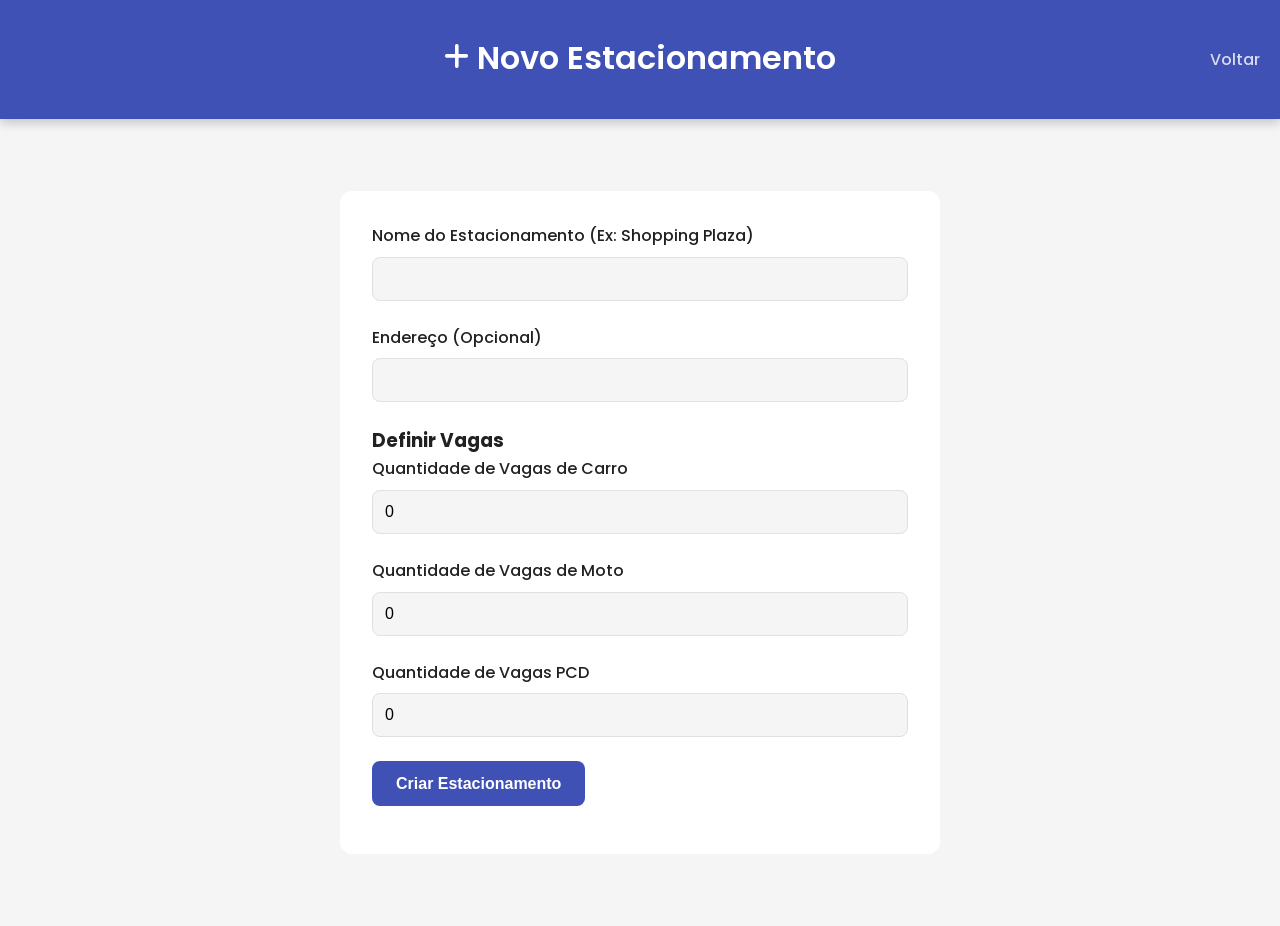
==== criar-estacionamento.html @ 5e0a4dc3 "Inserção de novas telas TELA DE LOGIN COM HASH DE SENHA. TELA DE ESTACIONAMENTOS TELA DE LOGS TELA D" ====
<!DOCTYPE html>
<html lang="pt-br">

<head>
    <meta charset="UTF-8">
    <meta name="viewport" content="width=device-width, initial-scale=1.0">
    <title>Novo Estacionamento</title>
    <link rel="stylesheet" href="style.css">
    <link rel="stylesheet" href="https://cdnjs.cloudflare.com/ajax/libs/font-awesome/6.0.0-beta3/css/all.min.css">
</head>

<body>
    <header>
        <h1><span class="fas fa-plus"></span> Novo Estacionamento</h1>
        <a href="dashboard.html">Voltar</a>
    </header>
    <main>
        <div class="form-container">
            <form id="form-criar-estacionamento">
                <div class="form-group">
                    <label for="nome">Nome do Estacionamento (Ex: Shopping Plaza)</label>
                    <input type="text" id="nome" required>
                </div>
                <div class="form-group">
                    <label for="endereco">Endereço (Opcional)</label>
                    <input type="text" id="endereco">
                </div>
                <h3>Definir Vagas</h3>
                <div class="form-group">
                    <label for="qtd_carro">Quantidade de Vagas de Carro</label>
                    <input type="number" id="qtd_carro" value="0" min="0" required>
                </div>
                <div class="form-group">
                    <label for="qtd_moto">Quantidade de Vagas de Moto</label>
                    <input type="number" id="qtd_moto" value="0" min="0" required>
                </div>
                <div class="form-group">
                    <label for="qtd_pcd">Quantidade de Vagas PCD</label>
                    <input type="number" id="qtd_pcd" value="0" min="0" required>
                </div>
                <button type="submit" class="btn-submit">Criar Estacionamento</button>
                <div id="form-feedback"></div>
            </form>
        </div>
    </main>
    <div id="toast-container"></div>
    <script type="module" src="js/criar.js"></script>
</body>

</html>
---- style.css ----
/* ------------------------------------------- */
/* RESET BÁSICO E ESTILOS GLOBAIS
/* ------------------------------------------- */
@import url('https://fonts.googleapis.com/css2?family=Poppins:wght@300;400;500;600;700&display=swap');

* {
    margin: 0;
    padding: 0;
    box-sizing: border-box;
}

:root {
    --primary-color: #3f51b5; 
    --primary-dark: #303f9f;
    --accent-color: #ff9800; 
    --text-dark: #212121;
    --text-light: #757575;
    --bg-light: #f5f5f5;
    --bg-dark: #e0e0e0;
    --shadow-light: rgba(0, 0, 0, 0.1);
    --shadow-medium: rgba(0, 0, 0, 0.2);
    --border-color: #e0e0e0;
    --success-color: #4CAF50;
    --error-color: #F44336;
    --warning-color: #FFC107;
    --info-color: #2196F3;
}

body {
    font-family: 'Poppins', sans-serif;
    background-color: var(--bg-light);
    color: var(--text-dark);
    line-height: 1.6;
    display: flex;
    flex-direction: column;
    min-height: 100vh;
}

header {
    background-color: var(--primary-color);
    color: white;
    padding: 2rem 1.5rem;
    text-align: center;
    box-shadow: 0 4px 10px var(--shadow-medium);
    position: relative;
    z-index: 10;
}

header h1 {
    margin-bottom: 0.25rem;
    font-weight: 600;
    display: flex;
    align-items: center;
    justify-content: center;
    gap: 0.5rem;
}

header h1 span {
    font-size: 1.8rem;
}

header p {
    font-weight: 300;
    color: rgba(255, 255, 255, 0.8);
}

/* Link de voltar no header */
header a {
    color: white;
    position: absolute;
    top: 50%;
    right: 20px;
    transform: translateY(-50%);
    text-decoration: none;
    font-weight: 500;
    opacity: 0.8;
    transition: opacity 0.3s ease;
}
header a:hover {
    opacity: 1;
}

main {
    max-width: 1200px;
    width: 90%;
    margin: 2.5rem auto;
    padding: 0 1.5rem;
    flex-grow: 1; 
}

h2 {
    color: var(--primary-dark);
    font-weight: 600;
    font-size: 1.8rem;
    margin-bottom: 2rem;
}

/* ------------------------------------------- */
/* TELA DE LOGIN (login.html)
/* ------------------------------------------- */
.login-body {
    display: flex;
    justify-content: center;
    align-items: center;
    height: 100vh;
}
.login-container {
    background-color: white;
    padding: 2.5rem;
    border-radius: 12px;
    box-shadow: 0 10px 30px rgba(0,0,0,0.1);
    width: 100%;
    max-width: 400px;
}
.login-container h1 {
    text-align: center;
    color: var(--primary-dark);
    margin-bottom: 2rem;
}
.btn-login {
    width: 100%;
    padding: 0.85rem;
    font-size: 1rem;
    font-weight: 600;
    border: none;
    border-radius: 8px;
    background-color: var(--primary-color);
    color: white;
    cursor: pointer;
    transition: background-color 0.3s ease;
}
.btn-login:hover {
    background-color: var(--primary-dark);
}
#login-feedback {
    text-align: center;
    margin-top: 1rem;
    color: var(--error-color);
    font-size: 0.9rem;
}

/* ------------------------------------------- */
/* FORMULÁRIOS (login, criar)
/* ------------------------------------------- */
.form-container {
    max-width: 600px;
    margin: 2rem auto;
    background: white;
    padding: 2rem;
    border-radius: 12px;
}
.form-group {
    margin-bottom: 1.5rem;
}
.form-group label {
    display: block;
    margin-bottom: 0.5rem;
    font-weight: 500;
}
.form-group input {
    width: 100%;
    padding: 0.75rem;
    font-size: 1rem;
    border: 1px solid var(--border-color);
    border-radius: 8px;
    background-color: var(--bg-light);
}
.btn-submit {
    padding: 0.85rem 1.5rem;
    font-size: 1rem;
    font-weight: 600;
    border: none;
    border-radius: 8px;
    background-color: var(--primary-color);
    color: white;
    cursor: pointer;
}
#form-feedback {
    margin-top: 1rem;
    color: var(--error-color);
}

/* ------------------------------------------- */
/* TELA DE DASHBOARD (dashboard.html)
/* ------------------------------------------- */
.grid-estacionamentos {
    display: grid;
    grid-template-columns: repeat(auto-fill, minmax(300px, 1fr));
    gap: 1.5rem;
}
.card-estacionamento {
    background-color: white;
    border-radius: 12px;
    box-shadow: 0 4px 12px rgba(0,0,0,0.08);
    padding: 1.5rem;
    transition: all 0.3s ease;
    text-decoration: none;
    color: var(--text-dark);
    display: block;
}
.card-estacionamento:hover {
    transform: translateY(-5px);
    box-shadow: 0 6px 16px rgba(0,0,0,0.12);
}
.card-estacionamento h3 {
    color: var(--primary-dark);
    margin-bottom: 0.5rem;
}
.card-estacionamento p {
    color: var(--text-light);
    font-size: 0.9rem;
    margin-bottom: 1rem;
}
.card-stats {
    font-size: 1.1rem;
    font-weight: 500;
}
.card-add {
    border: 2px dashed var(--border-color);
    display: flex;
    align-items: center;
    justify-content: center;
    flex-direction: column;
    cursor: pointer;
    background-color: #fafafa;
}
.card-add:hover {
    background-color: #fff;
    border-color: var(--primary-color);
}
.card-add .fas {
    font-size: 2rem;
    color: var(--primary-color);
    margin-bottom: 1rem;
}

/* ------------------------------------------- */
/* TELA DE LOGS (logs.html)
/* ------------------------------------------- */
table {
    width: 100%;
    border-collapse: collapse;
    margin-top: 2rem;
    background: white;
    box-shadow: 0 4px 12px rgba(0,0,0,0.08);
    border-radius: 8px;
    overflow: hidden;
}
th, td {
    padding: 1rem;
    text-align: left;
    border-bottom: 1px solid var(--border-color);
}
th {
    background-color: var(--bg-light);
    font-weight: 600;
}
tr:last-child td {
    border-bottom: none;
}
tr:hover {
    background-color: #f9f9f9;
}

/* ------------------------------------------- */
/* TELA DO MONITOR (index.html)
/* ------------------------------------------- */
#mapa-container {
    display: grid;
    grid-template-columns: repeat(auto-fill, minmax(130px, 1fr));
    gap: 1.2rem;
}
#loading-message {
    font-size: 1.2rem;
    color: var(--text-light);
    text-align: center;
    padding: 3rem;
    animation: pulse 1.5s infinite alternate;
}
@keyframes pulse {
    from { opacity: 0.7; }
    to { opacity: 1; }
}

.vaga {
    background-color: white;
    border: 1px solid var(--border-color);
    border-radius: 12px;
    padding: 1.2rem;
    text-align: center;
    font-weight: 600;
    font-size: 1.2rem;
    cursor: default;
    transition: all 0.3s ease-in-out;
    box-shadow: 0 2px 8px var(--shadow-light);
    min-height: 120px;
    display: flex;
    flex-direction: column;
    justify-content: center;
    align-items: center;
    position: relative;
    overflow: hidden;
}
.vaga::before {
    content: '';
    position: absolute;
    top: 0;
    left: 0;
    width: 8px;
    height: 100%;
    background-color: transparent;
    transition: background-color 0.3s ease;
}

/* Status das Vagas */
.vaga.livre { background-color: #e8f5e9; border-color: #81c784; color: #388e3c; }
.vaga.ocupada { background-color: #ffebee; border-color: #ef9a9a; color: #d32f2f; }
.vaga.manutencao { background-color: #fff8e1; border-color: #ffe082; color: #fbc02d; cursor: not-allowed; opacity: 0.7; }

/* Tipos das Vagas */
.vaga.moto { background-color: #e3f2fd; border-color: #90caf9; color: #1976d2; }
.vaga.moto::before { background-color: #2196F3; }
.vaga.pcd { background-color: #e8eaf6; border-color: #c5cae9; color: #3949ab; }
.vaga.pcd::before { background-color: #3F51B5; }
.vaga.moto.ocupada { background-color: #f3e5f5; border-color: #ce93d8; color: #7b1fa2; }
.vaga.moto.ocupada::before { background-color: #9C27B0; }
.vaga.pcd.ocupada { background-color: #d1c4e9; border-color: #9575cd; color: #5e35b1; }
.vaga.pcd.ocupada::before { background-color: #673AB7; }

/* Texto de Status da Vaga */
.vaga-status {
    font-size: 0.8rem;
    font-weight: 500;
    margin-top: 0.5rem;
    text-transform: uppercase;
    letter-spacing: 0.5px;
    padding: 0.2rem 0.5rem;
    border-radius: 4px;
    background-color: rgba(0, 0, 0, 0.05);
}
.vaga.livre .vaga-status { color: var(--success-color); background-color: rgba(76, 175, 80, 0.1); }
.vaga.ocupada .vaga-status { color: var(--error-color); background-color: rgba(244, 67, 54, 0.1); }
.vaga.manutencao .vaga-status { color: var(--warning-color); background-color: rgba(255, 193, 7, 0.1); }

/* Legenda */
.legenda {
    margin-top: 3rem;
    padding-top: 1.5rem;
    border-top: 1px dashed var(--border-color);
    display: flex;
    flex-wrap: wrap;
    gap: 1.5rem;
    font-size: 0.95rem;
    color: var(--text-light);
}
.legenda span { display: flex; align-items: center; gap: 0.6rem; }
.cor-legenda { display: inline-block; width: 20px; height: 20px; border: 1px solid var(--border-color); border-radius: 50%; box-shadow: inset 0 1px 3px rgba(0, 0, 0, 0.1); }
.cor-legenda.livre { background-color: #e8f5e9; border-color: #81c784; }
.cor-legenda.ocupada { background-color: #ffebee; border-color: #ef9a9a; }
.cor-legenda.moto { background-color: #e3f2fd; border-color: #90caf9; }
.cor-legenda.pcd { background-color: #e8eaf6; border-color: #c5cae9; }
.cor-legenda.manutencao { background-color: #fff8e1; border-color: #ffe082; }

/* ------------------------------------------- */
/* FEEDBACK (TOAST)
/* ------------------------------------------- */
#toast-container {
    position: fixed;
    bottom: 2rem;
    right: 2rem;
    z-index: 1001;
    display: flex;
    flex-direction: column;
    gap: 1rem;
    pointer-events: none;
}
.toast {
    background-color: white; padding: 1rem 1.5rem; border-radius: 8px;
    box-shadow: 0 6px 20px rgba(0, 0, 0, 0.25); color: var(--text-dark);
    font-weight: 500; display: flex; align-items: center; gap: 0.8rem;
    border-left: 5px solid;
    animation: toast-in 0.4s ease-out forwards, toast-out 0.4s ease-in forwards var(--toast-delay, 3s);
    min-width: 250px; max-width: 350px; pointer-events: all;
}
.toast-success { border-color: var(--success-color); }
.toast-error { border-color: var(--error-color); }
.toast-info { border-color: var(--info-color); }
.toast-icon { font-size: 1.5rem; }
.toast-icon.success { color: var(--success-color); }
.toast-icon.error { color: var(--error-color); }
.toast-icon.info { color: var(--info-color); }
@keyframes toast-in { from { opacity: 0; transform: translateX(100%); } to { opacity: 1; transform: translateX(0); } }
@keyframes toast-out { from { opacity: 1; transform: translateX(0); } to { opacity: 0; transform: translateX(100%); } }

/* ------------------------------------------- */
/* CONTROLES (Botão Simulador)
/* ------------------------------------------- */
.controles-patio {
    display: flex;
    justify-content: space-between;
    align-items: center;
    flex-wrap: wrap;
    gap: 1rem;
    margin-bottom: 2rem;
}
.controles-patio h2 {
    margin-bottom: 0;
}
.btn-simulador {
    background-color: var(--accent-color); color: white;
    font-family: 'Poppins', sans-serif; border: none;
    padding: 0.75rem 1.25rem; border-radius: 8px; cursor: pointer;
    font-size: 0.95rem; font-weight: 500; transition: all 0.3s ease;
    box-shadow: 0 2px 8px rgba(0, 0, 0, 0.15);
    display: flex; align-items: center; gap: 0.6rem;
}
.btn-simulador:hover {
    background-color: #ffb74d;
    box-shadow: 0 4px 12px rgba(0, 0, 0, 0.2);
    transform: translateY(-2px);
}
.btn-simulador:disabled, .btn-simulador.ativo {
    background-color: var(--success-color);
    opacity: 0.8;
    cursor: not-allowed;
    box-shadow: none;
    transform: none;
}
.btn-simulador.ativo:hover {
    background-color: var(--success-color);
}

/* ------------------------------------------- */
/* FOOTER
/* ------------------------------------------- */
footer {
    text-align: center;
    padding: 1.5rem;
    margin-top: 3rem;
    background-color: #f0f0f0;
    color: var(--text-light);
    font-size: 0.9rem;
    border-top: 1px solid var(--border-color);
}

/* ------------------------------------------- */
/* RESPONSIVIDADE
/* ------------------------------------------- */
@media (max-width: 768px) {
    header { padding: 1.5rem 1rem; }
    header h1 { font-size: 1.6rem; }
    main { padding: 0 1rem; margin-top: 2rem; width: 95%; }
    h2 { font-size: 1.6rem; }
    #mapa-container { grid-template-columns: repeat(auto-fill, minmax(100px, 1fr)); gap: 0.8rem; }
    .vaga { min-height: 100px; font-size: 1.05rem; padding: 0.8rem; }
    #toast-container { bottom: 1rem; right: 1rem; }
    .toast { width: 90%; }
    th, td { padding: 0.75rem; }
}
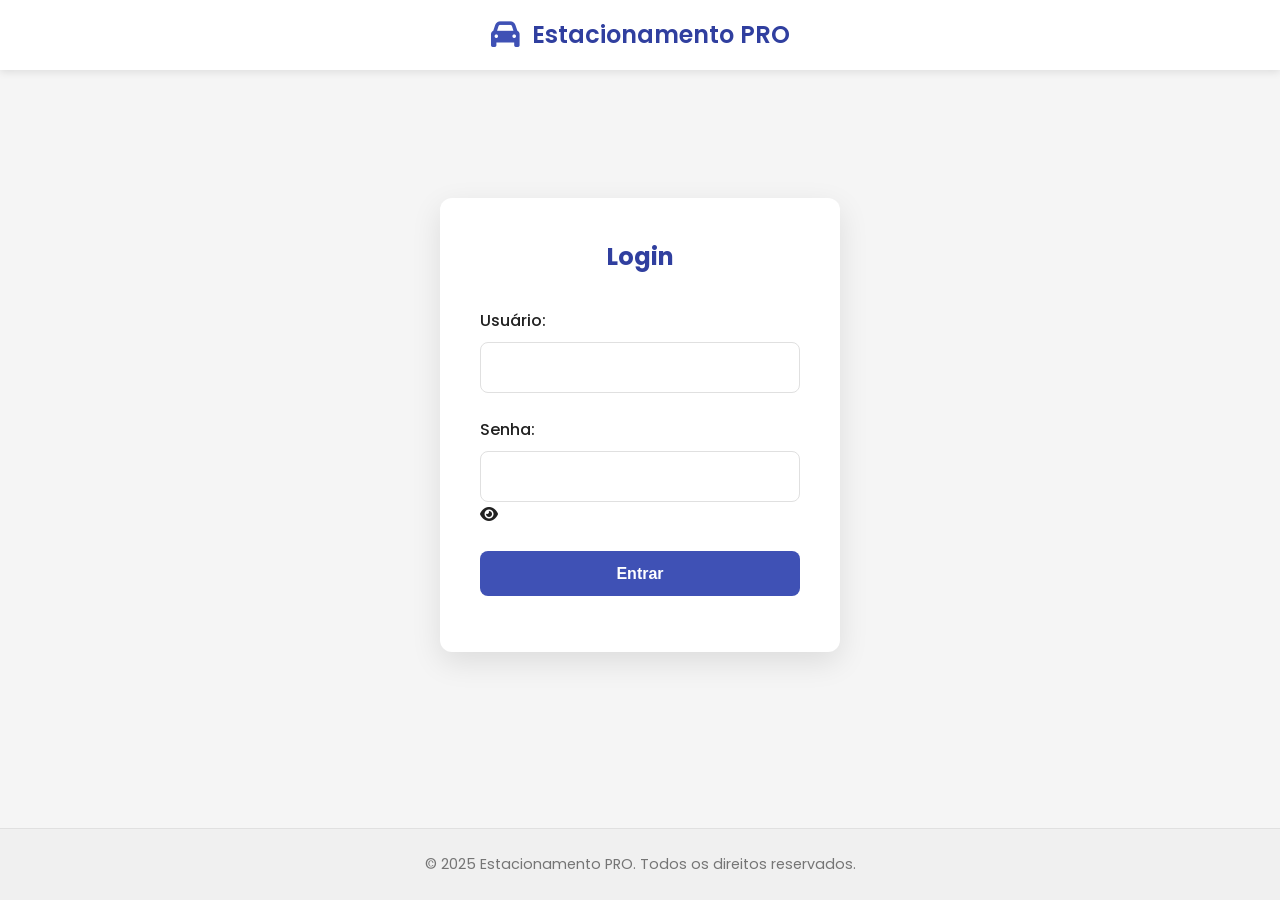
==== commit e9a60d26: "V2-PI" ====
--- a/criar-estacionamento.html
+++ b/criar-estacionamento.html
@@ -11,10 +11,21 @@
 
 <body>
     <header>
-        <h1><span class="fas fa-plus"></span> Novo Estacionamento</h1>
-        <a href="dashboard.html">Voltar</a>
+        <a href="dashboard.html" class="logo-container">
+            <i class="fas fa-car"></i>
+            <h1>Estacionamento PRO</h1>
+        </a>
+        <nav class="header-nav">
+            <a href="dashboard.html" class="nav-link">Voltar ao Dashboard</a>
+            <div class="user-menu">
+                <span id="username-display">Carregando...</span>
+                <button class="btn-logout" id="btn-logout">Sair</button>
+            </div>
+        </nav>
     </header>
+
     <main>
+        <h2>Criar Novo Estacionamento</h2>
         <div class="form-container">
             <form id="form-criar-estacionamento">
                 <div class="form-group">
@@ -25,7 +36,7 @@
                     <label for="endereco">Endereço (Opcional)</label>
                     <input type="text" id="endereco">
                 </div>
-                <h3>Definir Vagas</h3>
+                <h3>Definir Vagas Iniciais</h3>
                 <div class="form-group">
                     <label for="qtd_carro">Quantidade de Vagas de Carro</label>
                     <input type="number" id="qtd_carro" value="0" min="0" required>
@@ -43,6 +54,11 @@
             </form>
         </div>
     </main>
+
+    <footer>
+        <p>&copy; 2025 Estacionamento PRO. Todos os direitos reservados.</p>
+    </footer>
+
     <div id="toast-container"></div>
     <script type="module" src="js/criar.js"></script>
 </body>
--- a/style.css
+++ b/style.css
@@ -16,14 +16,14 @@
     --text-dark: #212121;
     --text-light: #757575;
     --bg-light: #f5f5f5;
-    --bg-dark: #e0e0e0;
-    --shadow-light: rgba(0, 0, 0, 0.1);
-    --shadow-medium: rgba(0, 0, 0, 0.2);
+    --bg-white: #ffffff;
     --border-color: #e0e0e0;
     --success-color: #4CAF50;
     --error-color: #F44336;
     --warning-color: #FFC107;
     --info-color: #2196F3;
+    --shadow-light: rgba(0, 0, 0, 0.1);
+    --shadow-medium: rgba(0, 0, 0, 0.2);
 }
 
 body {
@@ -36,152 +36,258 @@
     min-height: 100vh;
 }
 
+/* ------------------------------------------- */
+/* HEADER
+/* ------------------------------------------- */
 header {
-    background-color: var(--primary-color);
-    color: white;
-    padding: 2rem 1.5rem;
-    text-align: center;
-    box-shadow: 0 4px 10px var(--shadow-medium);
-    position: relative;
-    z-index: 10;
-}
-
-header h1 {
-    margin-bottom: 0.25rem;
-    font-weight: 600;
+    background-color: var(--bg-white);
+    color: var(--text-dark);
+    padding: 1rem 2rem;
+    box-shadow: 0 2px 8px var(--shadow-light);
+    position: sticky; top: 0;
+    z-index: 100;
     display: flex;
+    justify-content: space-between;
     align-items: center;
-    justify-content: center;
-    gap: 0.5rem;
-}
-
-header h1 span {
-    font-size: 1.8rem;
-}
-
-header p {
-    font-weight: 300;
-    color: rgba(255, 255, 255, 0.8);
-}
-
-/* Link de voltar no header */
-header a {
-    color: white;
-    position: absolute;
-    top: 50%;
-    right: 20px;
-    transform: translateY(-50%);
-    text-decoration: none;
-    font-weight: 500;
-    opacity: 0.8;
-    transition: opacity 0.3s ease;
-}
-header a:hover {
-    opacity: 1;
-}
+}
+header .logo-container {
+    display: flex; align-items: center; gap: 0.75rem;
+    text-decoration: none; color: var(--primary-dark);
+}
+header .logo-container .fas {
+    font-size: 1.8rem; color: var(--primary-color);
+}
+header .logo-container h1 {
+    font-size: 1.5rem; font-weight: 600; margin: 0;
+}
+header .header-nav {
+    display: flex; align-items: center; gap: 2rem;
+}
+header .header-nav .nav-link {
+    text-decoration: none; color: var(--text-light);
+    font-weight: 500; transition: color 0.3s ease;
+}
+header .header-nav .nav-link:hover {
+    color: var(--primary-color);
+}
+header .user-menu {
+    display: flex; align-items: center; gap: 1rem;
+    color: var(--text-light);
+}
+header .user-menu #username-display {
+    font-weight: 500; color: var(--text-dark);
+}
+header .user-menu .btn-logout {
+    font-family: 'Poppins', sans-serif; background: none; border: none;
+    color: var(--error-color); cursor: pointer; font-size: 0.9rem;
+    font-weight: 500; padding: 0.5rem;
+}
+.login-body header { justify-content: center; }
 
 main {
-    max-width: 1200px;
-    width: 90%;
-    margin: 2.5rem auto;
-    padding: 0 1.5rem;
+    max-width: 1200px; width: 90%;
+    margin: 2.5rem auto; padding: 0 1.5rem;
     flex-grow: 1; 
 }
-
 h2 {
-    color: var(--primary-dark);
-    font-weight: 600;
-    font-size: 1.8rem;
-    margin-bottom: 2rem;
-}
-
-/* ------------------------------------------- */
-/* TELA DE LOGIN (login.html)
-/* ------------------------------------------- */
-.login-body {
-    display: flex;
-    justify-content: center;
-    align-items: center;
-    height: 100vh;
-}
-.login-container {
-    background-color: white;
-    padding: 2.5rem;
-    border-radius: 12px;
-    box-shadow: 0 10px 30px rgba(0,0,0,0.1);
-    width: 100%;
-    max-width: 400px;
-}
-.login-container h1 {
-    text-align: center;
-    color: var(--primary-dark);
-    margin-bottom: 2rem;
-}
-.btn-login {
-    width: 100%;
-    padding: 0.85rem;
-    font-size: 1rem;
-    font-weight: 600;
-    border: none;
-    border-radius: 8px;
-    background-color: var(--primary-color);
-    color: white;
-    cursor: pointer;
-    transition: background-color 0.3s ease;
-}
-.btn-login:hover {
-    background-color: var(--primary-dark);
-}
-#login-feedback {
-    text-align: center;
-    margin-top: 1rem;
-    color: var(--error-color);
-    font-size: 0.9rem;
-}
-
-/* ------------------------------------------- */
-/* FORMULÁRIOS (login, criar)
-/* ------------------------------------------- */
-.form-container {
-    max-width: 600px;
-    margin: 2rem auto;
-    background: white;
-    padding: 2rem;
-    border-radius: 12px;
-}
-.form-group {
+    color: var(--primary-dark); font-weight: 600;
+    font-size: 1.8rem; margin-bottom: 2rem;
+}
+.page-controls {
+    display: flex; justify-content: space-between;
+    align-items: center; flex-wrap: wrap; gap: 1rem;
     margin-bottom: 1.5rem;
 }
-.form-group label {
-    display: block;
-    margin-bottom: 0.5rem;
-    font-weight: 500;
-}
-.form-group input {
-    width: 100%;
-    padding: 0.75rem;
+.search-bar {
+    padding: 0.75rem 1rem;
     font-size: 1rem;
     border: 1px solid var(--border-color);
     border-radius: 8px;
+    width: 100%;
+    max-width: 350px;
+    font-family: 'Poppins', sans-serif;
+}
+.btn-primary {
+    padding: 0.75rem 1.25rem; border-radius: 8px; cursor: pointer;
+    font-size: 0.95rem; font-weight: 500; transition: all 0.3s ease;
+    background-color: var(--primary-color); color: white;
+    border: none; text-decoration: none;
+    display: inline-flex; align-items: center; gap: 0.6rem;
+}
+.btn-primary:hover {
+    background-color: var(--primary-dark);
+    box-shadow: 0 4px 12px rgba(0, 0, 0, 0.2);
+    transform: translateY(-2px);
+}
+.btn-secondary {
+    background-color: var(--bg-light); color: var(--text-dark);
+    border: 1px solid var(--border-color);
+}
+.btn-secondary:hover {
+    background-color: #e0e0e0;
+}
+.btn-danger {
+    background-color: var(--error-color); color: white;
+}
+.btn-danger:hover {
+    background-color: #d32f2f;
+}
+
+/* ------------------------------------------- */
+/* ESTADOS VAZIOS (NOVO)
+/* ------------------------------------------- */
+.empty-state {
+    text-align: center;
+    padding: 3rem 1rem;
+    background-color: var(--bg-white);
+    border: 1px dashed var(--border-color);
+    border-radius: 12px;
+    margin-top: 1.5rem;
+}
+.empty-state .fas {
+    font-size: 3rem;
+    color: var(--text-light);
+    margin-bottom: 1rem;
+}
+.empty-state h3 {
+    font-size: 1.3rem;
+    color: var(--text-dark);
+    margin-bottom: 0.5rem;
+}
+.empty-state p {
+    color: var(--text-light);
+    max-width: 400px;
+    margin: 0 auto;
+}
+
+/* ------------------------------------------- */
+/* SKELETON LOADERS (NOVO)
+/* ------------------------------------------- */
+.skeleton-grid {
+    display: grid;
+    grid-template-columns: repeat(auto-fill, minmax(300px, 1fr));
+    gap: 1.5rem;
+}
+.skeleton-card {
+    background-color: var(--bg-white);
+    border-radius: 12px;
+    padding: 1.5rem;
+    box-shadow: 0 4px 12px rgba(0,0,0,0.08);
+}
+.skeleton-line {
+    height: 1.2rem;
+    border-radius: 4px;
+    background: linear-gradient(90deg, #f0f0f0 25%, #e0e0e0 50%, #f0f0f0 75%);
+    background-size: 200% 100%;
+    animation: shimmer 1.5s infinite;
+}
+.skeleton-line.h-1-5 { height: 1.5rem; }
+.skeleton-line.w-75 { width: 75%; }
+.skeleton-line.w-50 { width: 50%; }
+.skeleton-line.mt-1 { margin-top: 1rem; }
+.skeleton-line.mt-2 { margin-top: 2rem; }
+@keyframes shimmer {
+    0% { background-position: 200% 0; }
+    100% { background-position: -200% 0; }
+}
+
+/* ------------------------------------------- */
+/* TELA DE LOGIN (ATUALIZADO)
+/* ------------------------------------------- */
+.login-body {
+    display: flex; flex-direction: column; height: 100vh;
+}
+.login-container {
+    background-color: white; padding: 2.5rem; border-radius: 12px;
+    box-shadow: 0 10px 30px rgba(0,0,0,0.1);
+    width: 100%; max-width: 400px; margin: auto;
+}
+.login-container h1 {
+    text-align: center; color: var(--primary-dark);
+    margin-bottom: 2rem; font-size: 1.5rem;
+}
+.password-group {
+    position: relative;
+}
+.password-toggle-icon {
+    position: absolute;
+    top: 50%;
+    right: 1rem;
+    transform: translateY(-50%);
+    color: var(--text-light);
+    cursor: pointer;
+}
+.btn-login {
+    width: 100%; padding: 0.85rem; font-size: 1rem; font-weight: 600;
+    border: none; border-radius: 8px; background-color: var(--primary-color);
+    color: white; cursor: pointer; transition: background-color 0.3s ease;
+}
+.btn-login:hover { background-color: var(--primary-dark); }
+#login-feedback {
+    text-align: center; margin-top: 1rem;
+    color: var(--error-color); font-size: 0.9rem;
+}
+
+/* ------------------------------------------- */
+/* FORMULÁRIOS (ATUALIZADO)
+/* ------------------------------------------- */
+.form-container {
+    max-width: 700px; margin: 2rem auto;
+    background: white; padding: 2rem; border-radius: 12px;
+}
+.form-group {
+    margin-bottom: 1.5rem;
+}
+.form-group label {
+    display: block; margin-bottom: 0.5rem; font-weight: 500;
+}
+.form-group input,
+.form-group select {
+    width: 100%; padding: 0.75rem; font-size: 1rem;
+    border: 1px solid var(--border-color); border-radius: 8px;
+    background-color: var(--bg-white); font-family: 'Poppins', sans-serif;
+}
+.input-with-button {
+    display: flex; gap: 0.5rem;
+}
+.input-with-button input {
+    flex-grow: 1;
+}
+.btn-suggest {
+    padding: 0 1rem; font-size: 0.9rem;
+    background-color: var(--bg-light); color: var(--text-dark);
+    border: 1px solid var(--border-color); border-radius: 8px;
+    cursor: pointer;
+}
+.btn-suggest:hover {
+    background-color: #e0e0e0;
+}
+.btn-submit {
+    padding: 0.85rem 1.5rem; font-size: 1rem; font-weight: 600;
+    border: none; border-radius: 8px; background-color: var(--primary-color);
+    color: white; cursor: pointer;
+}
+#form-feedback {
+    margin-top: 1rem; color: var(--error-color);
+}
+.checkbox-list {
+    display: grid;
+    grid-template-columns: repeat(auto-fill, minmax(200px, 1fr));
+    gap: 0.75rem;
     background-color: var(--bg-light);
-}
-.btn-submit {
-    padding: 0.85rem 1.5rem;
-    font-size: 1rem;
-    font-weight: 600;
-    border: none;
+    border: 1px solid var(--border-color);
     border-radius: 8px;
-    background-color: var(--primary-color);
-    color: white;
-    cursor: pointer;
-}
-#form-feedback {
-    margin-top: 1rem;
-    color: var(--error-color);
-}
-
-/* ------------------------------------------- */
-/* TELA DE DASHBOARD (dashboard.html)
+    padding: 1rem;
+    max-height: 200px;
+    overflow-y: auto;
+}
+.checkbox-list label {
+    display: flex; align-items: center; gap: 0.5rem;
+    font-weight: 400;
+}
+
+/* ------------------------------------------- */
+/* TELA DE DASHBOARD (ATUALIZADO)
 /* ------------------------------------------- */
 .grid-estacionamentos {
     display: grid;
@@ -189,135 +295,178 @@
     gap: 1.5rem;
 }
 .card-estacionamento {
-    background-color: white;
-    border-radius: 12px;
+    background-color: white; border-radius: 12px;
     box-shadow: 0 4px 12px rgba(0,0,0,0.08);
-    padding: 1.5rem;
     transition: all 0.3s ease;
-    text-decoration: none;
-    color: var(--text-dark);
-    display: block;
+    display: flex; flex-direction: column;
 }
 .card-estacionamento:hover {
     transform: translateY(-5px);
     box-shadow: 0 6px 16px rgba(0,0,0,0.12);
 }
-.card-estacionamento h3 {
+.card-link {
+    padding: 1.5rem;
+    text-decoration: none;
+    color: var(--text-dark);
+    flex-grow: 1;
+}
+.card-estacionamento h3 { color: var(--primary-dark); margin-bottom: 0.5rem; }
+.card-estacionamento p { color: var(--text-light); font-size: 0.9rem; margin-bottom: 1rem; }
+.card-stats { font-size: 1.1rem; font-weight: 500; margin-bottom: 0.75rem; }
+.progress-bar {
+    width: 100%;
+    height: 8px;
+    background-color: var(--bg-light);
+    border-radius: 4px;
+    overflow: hidden;
+}
+.progress-bar-inner {
+    height: 100%;
+    background-color: var(--primary-color);
+    border-radius: 4px;
+    transition: width 0.5s ease;
+}
+.card-actions {
+    display: flex; border-top: 1px solid var(--border-color);
+}
+.card-actions button {
+    flex: 1; background: none; border: none; padding: 0.75rem;
+    cursor: pointer; font-size: 0.9rem; font-weight: 500;
+    color: var(--text-light); transition: background-color 0.3s ease;
+}
+.card-actions button:hover { background-color: #f9f9f9; }
+.card-actions button.btn-edit { color: var(--info-color); }
+.card-actions button.btn-delete { color: var(--error-color); }
+.card-actions button:first-child {
+    border-right: 1px solid var(--border-color);
+}
+.card-add {
+    padding: 1.5rem; border: 2px dashed var(--border-color);
+    display: flex; align-items: center; justify-content: center;
+    flex-direction: column; cursor: pointer; background-color: #fafafa;
+    text-decoration: none; color: var(--text-dark);
+}
+.card-add:hover { background-color: #fff; border-color: var(--primary-color); }
+.card-add .fas { font-size: 2rem; color: var(--primary-color); margin-bottom: 1rem; }
+
+/* ------------------------------------------- */
+/* TELA DE LOGS e USUÁRIOS (Tabelas)
+/* ------------------------------------------- */
+table {
+    width: 100%; border-collapse: collapse; margin-top: 2rem;
+    background: white; box-shadow: 0 4px 12px rgba(0,0,0,0.08);
+    border-radius: 8px; overflow: hidden;
+}
+th, td { padding: 1rem; text-align: left; border-bottom: 1px solid var(--border-color); }
+th { background-color: var(--bg-light); font-weight: 600; }
+tr:last-child td { border-bottom: none; }
+tr:hover { background-color: #f9f9f9; }
+.actions-cell button {
+    background: none; border: none; cursor: pointer;
+    font-size: 1rem; margin-right: 0.5rem;
+}
+.btn-table-edit { color: var(--info-color); }
+.btn-table-delete { color: var(--error-color); }
+
+/* ------------------------------------------- */
+/* TELA DO MONITOR (ATUALIZADO)
+/* ------------------------------------------- */
+.kpi-container {
+    display: grid;
+    grid-template-columns: repeat(4, 1fr);
+    gap: 1.5rem;
+    margin-bottom: 2rem;
+}
+.kpi-card {
+    background-color: var(--bg-white);
+    border-radius: 12px;
+    padding: 1.5rem;
+    box-shadow: 0 4px 12px var(--shadow-light);
+}
+.kpi-card h3 {
+    font-size: 1rem;
+    font-weight: 500;
+    color: var(--text-light);
+    margin-bottom: 0.5rem;
+}
+.kpi-card .kpi-value {
+    font-size: 2.5rem;
+    font-weight: 600;
     color: var(--primary-dark);
-    margin-bottom: 0.5rem;
-}
-.card-estacionamento p {
+}
+.kpi-card .kpi-value.livre { color: var(--success-color); }
+.kpi-card .kpi-value.ocupada { color: var(--error-color); }
+.kpi-card .kpi-value.manutencao { color: var(--warning-color); }
+
+.filter-container {
+    display: flex;
+    gap: 0.5rem;
+    margin-bottom: 1.5rem;
+    flex-wrap: wrap; /* Adicionado para responsividade */
+}
+.filter-btn {
+    font-family: 'Poppins', sans-serif;
+    padding: 0.5rem 1rem;
+    font-size: 0.9rem;
+    font-weight: 500;
+    border: 1px solid var(--border-color);
+    background-color: var(--bg-white);
     color: var(--text-light);
-    font-size: 0.9rem;
-    margin-bottom: 1rem;
-}
-.card-stats {
-    font-size: 1.1rem;
-    font-weight: 500;
-}
-.card-add {
-    border: 2px dashed var(--border-color);
-    display: flex;
-    align-items: center;
-    justify-content: center;
-    flex-direction: column;
+    border-radius: 20px;
     cursor: pointer;
-    background-color: #fafafa;
-}
-.card-add:hover {
-    background-color: #fff;
+    transition: all 0.3s ease;
+}
+.filter-btn:hover {
+    background-color: #e0e0e0;
+}
+.filter-btn.active {
+    background-color: var(--primary-color);
+    color: white;
     border-color: var(--primary-color);
 }
-.card-add .fas {
-    font-size: 2rem;
-    color: var(--primary-color);
-    margin-bottom: 1rem;
-}
-
-/* ------------------------------------------- */
-/* TELA DE LOGS (logs.html)
-/* ------------------------------------------- */
-table {
-    width: 100%;
-    border-collapse: collapse;
-    margin-top: 2rem;
-    background: white;
-    box-shadow: 0 4px 12px rgba(0,0,0,0.08);
-    border-radius: 8px;
-    overflow: hidden;
-}
-th, td {
-    padding: 1rem;
-    text-align: left;
-    border-bottom: 1px solid var(--border-color);
-}
-th {
-    background-color: var(--bg-light);
-    font-weight: 600;
-}
-tr:last-child td {
-    border-bottom: none;
-}
-tr:hover {
-    background-color: #f9f9f9;
-}
-
-/* ------------------------------------------- */
-/* TELA DO MONITOR (index.html)
-/* ------------------------------------------- */
+
 #mapa-container {
     display: grid;
     grid-template-columns: repeat(auto-fill, minmax(130px, 1fr));
     gap: 1.2rem;
 }
 #loading-message {
-    font-size: 1.2rem;
-    color: var(--text-light);
-    text-align: center;
-    padding: 3rem;
+    font-size: 1.2rem; color: var(--text-light);
+    text-align: center; padding: 3rem;
     animation: pulse 1.5s infinite alternate;
 }
-@keyframes pulse {
-    from { opacity: 0.7; }
-    to { opacity: 1; }
-}
+@keyframes pulse { from { opacity: 0.7; } to { opacity: 1; } }
 
 .vaga {
-    background-color: white;
-    border: 1px solid var(--border-color);
-    border-radius: 12px;
-    padding: 1.2rem;
-    text-align: center;
-    font-weight: 600;
-    font-size: 1.2rem;
-    cursor: default;
-    transition: all 0.3s ease-in-out;
-    box-shadow: 0 2px 8px var(--shadow-light);
-    min-height: 120px;
-    display: flex;
-    flex-direction: column;
-    justify-content: center;
-    align-items: center;
-    position: relative;
-    overflow: hidden;
+    background-color: white; border: 1px solid var(--border-color);
+    border-radius: 12px; padding: 1.2rem; text-align: center;
+    font-weight: 600; font-size: 1.2rem;
+    cursor: pointer;
+    transition: all 0.3s ease-in-out; box-shadow: 0 2px 8px var(--shadow-light);
+    min-height: 120px; display: flex; flex-direction: column;
+    justify-content: center; align-items: center;
+    position: relative; overflow: hidden;
+}
+.vaga:hover {
+    transform: translateY(-3px);
+    box-shadow: 0 4px 10px var(--shadow-medium);
+}
+.vaga.manutencao {
+    cursor: pointer;
+    background-color: #fff8e1; border-color: #ffe082; color: #fbc02d;
+    opacity: 0.7;
+}
+.vaga.manutencao:hover {
+    transform: translateY(-3px);
+    box-shadow: 0 4px 10px var(--shadow-medium);
 }
 .vaga::before {
-    content: '';
-    position: absolute;
-    top: 0;
-    left: 0;
-    width: 8px;
-    height: 100%;
-    background-color: transparent;
+    content: ''; position: absolute; top: 0; left: 0;
+    width: 8px; height: 100%; background-color: transparent;
     transition: background-color 0.3s ease;
 }
-
-/* Status das Vagas */
 .vaga.livre { background-color: #e8f5e9; border-color: #81c784; color: #388e3c; }
 .vaga.ocupada { background-color: #ffebee; border-color: #ef9a9a; color: #d32f2f; }
-.vaga.manutencao { background-color: #fff8e1; border-color: #ffe082; color: #fbc02d; cursor: not-allowed; opacity: 0.7; }
-
-/* Tipos das Vagas */
 .vaga.moto { background-color: #e3f2fd; border-color: #90caf9; color: #1976d2; }
 .vaga.moto::before { background-color: #2196F3; }
 .vaga.pcd { background-color: #e8eaf6; border-color: #c5cae9; color: #3949ab; }
@@ -327,34 +476,28 @@
 .vaga.pcd.ocupada { background-color: #d1c4e9; border-color: #9575cd; color: #5e35b1; }
 .vaga.pcd.ocupada::before { background-color: #673AB7; }
 
-/* Texto de Status da Vaga */
 .vaga-status {
-    font-size: 0.8rem;
-    font-weight: 500;
-    margin-top: 0.5rem;
-    text-transform: uppercase;
-    letter-spacing: 0.5px;
-    padding: 0.2rem 0.5rem;
-    border-radius: 4px;
+    font-size: 0.8rem; font-weight: 500; margin-top: 0.5rem;
+    text-transform: uppercase; letter-spacing: 0.5px;
+    padding: 0.2rem 0.5rem; border-radius: 4px;
     background-color: rgba(0, 0, 0, 0.05);
 }
 .vaga.livre .vaga-status { color: var(--success-color); background-color: rgba(76, 175, 80, 0.1); }
 .vaga.ocupada .vaga-status { color: var(--error-color); background-color: rgba(244, 67, 54, 0.1); }
 .vaga.manutencao .vaga-status { color: var(--warning-color); background-color: rgba(255, 193, 7, 0.1); }
 
-/* Legenda */
 .legenda {
-    margin-top: 3rem;
-    padding-top: 1.5rem;
+    margin-top: 3rem; padding-top: 1.5rem;
     border-top: 1px dashed var(--border-color);
-    display: flex;
-    flex-wrap: wrap;
-    gap: 1.5rem;
-    font-size: 0.95rem;
-    color: var(--text-light);
+    display: flex; flex-wrap: wrap; gap: 1.5rem;
+    font-size: 0.95rem; color: var(--text-light);
 }
 .legenda span { display: flex; align-items: center; gap: 0.6rem; }
-.cor-legenda { display: inline-block; width: 20px; height: 20px; border: 1px solid var(--border-color); border-radius: 50%; box-shadow: inset 0 1px 3px rgba(0, 0, 0, 0.1); }
+.cor-legenda {
+    display: inline-block; width: 20px; height: 20px;
+    border: 1px solid var(--border-color); border-radius: 50%;
+    box-shadow: inset 0 1px 3px rgba(0, 0, 0, 0.1);
+}
 .cor-legenda.livre { background-color: #e8f5e9; border-color: #81c784; }
 .cor-legenda.ocupada { background-color: #ffebee; border-color: #ef9a9a; }
 .cor-legenda.moto { background-color: #e3f2fd; border-color: #90caf9; }
@@ -365,14 +508,8 @@
 /* FEEDBACK (TOAST)
 /* ------------------------------------------- */
 #toast-container {
-    position: fixed;
-    bottom: 2rem;
-    right: 2rem;
-    z-index: 1001;
-    display: flex;
-    flex-direction: column;
-    gap: 1rem;
-    pointer-events: none;
+    position: fixed; bottom: 2rem; right: 2rem; z-index: 1001;
+    display: flex; flex-direction: column; gap: 1rem; pointer-events: none;
 }
 .toast {
     background-color: white; padding: 1rem 1.5rem; border-radius: 8px;
@@ -393,67 +530,217 @@
 @keyframes toast-out { from { opacity: 1; transform: translateX(0); } to { opacity: 0; transform: translateX(100%); } }
 
 /* ------------------------------------------- */
-/* CONTROLES (Botão Simulador)
+/* CONTROLES (Botão Simulador ATUALIZADO)
 /* ------------------------------------------- */
 .controles-patio {
-    display: flex;
-    justify-content: space-between;
-    align-items: center;
-    flex-wrap: wrap;
-    gap: 1rem;
-    margin-bottom: 2rem;
-}
-.controles-patio h2 {
-    margin-bottom: 0;
-}
+    display: flex; justify-content: space-between;
+    align-items: center; flex-wrap: wrap;
+    gap: 1rem; margin-bottom: 2rem;
+}
+.controles-patio h2 { margin-bottom: 0; }
 .btn-simulador {
-    background-color: var(--accent-color); color: white;
     font-family: 'Poppins', sans-serif; border: none;
     padding: 0.75rem 1.25rem; border-radius: 8px; cursor: pointer;
     font-size: 0.95rem; font-weight: 500; transition: all 0.3s ease;
     box-shadow: 0 2px 8px rgba(0, 0, 0, 0.15);
     display: flex; align-items: center; gap: 0.6rem;
 }
-.btn-simulador:hover {
+/* Estado Inativo (Laranja) */
+.btn-simulador.inativo {
+    background-color: var(--accent-color);
+    color: white;
+}
+.btn-simulador.inativo:hover {
     background-color: #ffb74d;
     box-shadow: 0 4px 12px rgba(0, 0, 0, 0.2);
     transform: translateY(-2px);
 }
-.btn-simulador:disabled, .btn-simulador.ativo {
+/* Estado Ativo (Verde) - AGORA É CLICÁVEL */
+.btn-simulador.ativo {
     background-color: var(--success-color);
-    opacity: 0.8;
-    cursor: not-allowed;
-    box-shadow: none;
-    transform: none;
+    color: white;
 }
 .btn-simulador.ativo:hover {
-    background-color: var(--success-color);
+    background-color: #66bb6a; transform: translateY(-2px);
+}
+/* Estado de Parar (Vermelho) */
+.btn-simulador.parando {
+    background-color: var(--error-color);
+    color: white;
+}
+.btn-simulador.parando:hover {
+    background-color: #ef5350; transform: translateY(-2px);
+}
+
+/* ------------------------------------------- */
+/* MODAL DE CONFIRMAÇÃO (NOVO)
+/* ------------------------------------------- */
+.modal-backdrop {
+    position: fixed;
+    top: 0; left: 0;
+    width: 100%; height: 100%;
+    background-color: rgba(0, 0, 0, 0.6);
+    display: flex;
+    justify-content: center;
+    align-items: center;
+    z-index: 1001;
+    opacity: 0;
+    pointer-events: none;
+    transition: opacity 0.3s ease;
+}
+.modal-backdrop.show {
+    opacity: 1;
+    pointer-events: all;
+}
+.modal-box {
+    background-color: var(--bg-white);
+    border-radius: 12px;
+    padding: 2rem;
+    width: 90%;
+    max-width: 450px;
+    box-shadow: 0 10px 30px var(--shadow-medium);
+    transform: scale(0.95);
+    transition: transform 0.3s ease;
+}
+.modal-backdrop.show .modal-box {
+    transform: scale(1);
+}
+.modal-box h3 {
+    font-size: 1.4rem;
+    color: var(--text-dark);
+    margin-bottom: 1rem;
+}
+.modal-box p {
+    color: var(--text-light);
+    margin-bottom: 2rem;
+}
+.modal-actions {
+    display: flex;
+    justify-content: flex-end;
+    gap: 1rem;
+}
+/* Estilos para botões no modal (reutiliza .btn-primary) */
+.modal-actions .btn-secondary {
+    padding: 0.75rem 1.25rem; /* Tamanho consistente */
+}
+.modal-actions .btn-primary {
+    padding: 0.75rem 1.25rem;
 }
 
 /* ------------------------------------------- */
 /* FOOTER
 /* ------------------------------------------- */
 footer {
-    text-align: center;
-    padding: 1.5rem;
-    margin-top: 3rem;
-    background-color: #f0f0f0;
-    color: var(--text-light);
-    font-size: 0.9rem;
-    border-top: 1px solid var(--border-color);
-}
-
-/* ------------------------------------------- */
-/* RESPONSIVIDADE
+    text-align: center; padding: 1.5rem; margin-top: 3rem;
+    background-color: #f0f0f0; color: var(--text-light);
+    font-size: 0.9rem; border-top: 1px solid var(--border-color);
+}
+
+/* ------------------------------------------- */
+/* RESPONSIVIDADE (ATUALIZADO)
 /* ------------------------------------------- */
 @media (max-width: 768px) {
-    header { padding: 1.5rem 1rem; }
-    header h1 { font-size: 1.6rem; }
-    main { padding: 0 1rem; margin-top: 2rem; width: 95%; }
-    h2 { font-size: 1.6rem; }
-    #mapa-container { grid-template-columns: repeat(auto-fill, minmax(100px, 1fr)); gap: 0.8rem; }
-    .vaga { min-height: 100px; font-size: 1.05rem; padding: 0.8rem; }
-    #toast-container { bottom: 1rem; right: 1rem; }
-    .toast { width: 90%; }
-    th, td { padding: 0.75rem; }
+    header { 
+        padding: 1rem; 
+        flex-direction: column; 
+        gap: 1rem; 
+    }
+    header .header-nav { 
+        width: 100%; 
+        justify-content: center; 
+        gap: 1rem; 
+        flex-wrap: wrap; /* Para caber em telas muito pequenas */
+    }
+    header .user-menu { 
+        width: 100%; 
+        justify-content: center; 
+    }
+    header .logo-container h1 { 
+        font-size: 1.3rem; 
+    }
+
+    main { 
+        padding: 0 1rem; 
+        margin-top: 2rem; 
+        width: 95%; 
+    }
+    h2 { 
+        font-size: 1.6rem; 
+    }
+    .page-controls {
+        flex-direction: column;
+        align-items: stretch;
+    }
+    .search-bar {
+        max-width: none;
+    }
+    
+    .grid-estacionamentos {
+        /* Cards do dashboard em coluna única */
+        grid-template-columns: 1fr;
+    }
+    
+    .kpi-container {
+        /* KPIs em 2 colunas */
+        grid-template-columns: 1fr 1fr;
+    }
+    .kpi-card .kpi-value {
+        font-size: 1.8rem;
+    }
+    
+    .filter-container {
+        /* Permite que os filtros quebrem a linha */
+        flex-wrap: wrap;
+    }
+    
+    #mapa-container { 
+        /* Vagas do monitor menores */
+        grid-template-columns: repeat(auto-fill, minmax(90px, 1fr)); 
+        gap: 0.75rem; 
+    }
+    .vaga { 
+        min-height: 90px; 
+        font-size: 1rem; 
+        padding: 0.75rem; 
+    }
+    .vaga-status {
+        font-size: 0.7rem;
+    }
+    
+    #toast-container { 
+        bottom: 1rem; 
+        right: 1rem; 
+    }
+    .toast { 
+        width: 90%; 
+    }
+    
+    /* Tabelas (Logs, Usuários) */
+    table {
+        /* Permite que a tabela role horizontalmente */
+        display: block;
+        overflow-x: auto;
+        white-space: nowrap;
+    }
+    th, td { 
+        padding: 0.75rem 0.5rem; /* Menos padding */
+        font-size: 0.85rem; /* Fonte menor */
+    }
+    .actions-cell { 
+        /* Mantém botões na horizontal, pois a tabela rola */
+        display: flex; 
+        flex-direction: row; 
+    }
+    
+    .controles-patio {
+        /* Empilha o "Mapa de Vagas" e o botão de simulação */
+        flex-direction: column;
+        align-items: flex-start;
+    }
+    
+    /* Modais em telas pequenas */
+    .modal-box {
+        width: 95%;
+        padding: 1.5rem;
+    }
 }
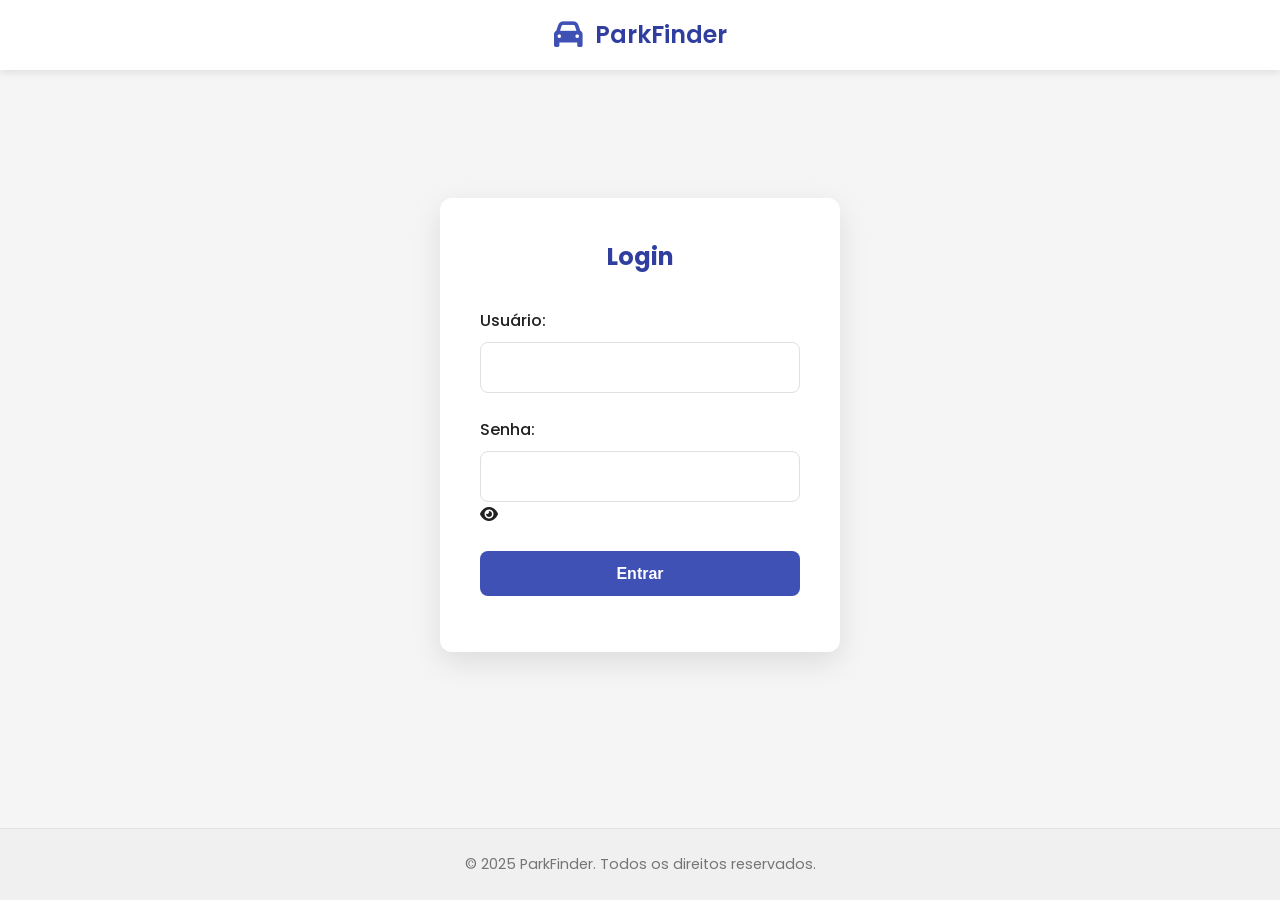
==== commit 6cd8af0f: "Title Change" ====
--- a/criar-estacionamento.html
+++ b/criar-estacionamento.html
@@ -13,7 +13,7 @@
     <header>
         <a href="dashboard.html" class="logo-container">
             <i class="fas fa-car"></i>
-            <h1>Estacionamento PRO</h1>
+            <h1>ParkFinder</h1>
         </a>
         <nav class="header-nav">
             <a href="dashboard.html" class="nav-link">Voltar ao Dashboard</a>
@@ -56,7 +56,7 @@
     </main>
 
     <footer>
-        <p>&copy; 2025 Estacionamento PRO. Todos os direitos reservados.</p>
+        <p>&copy; 2025 ParkFinder. Todos os direitos reservados.</p>
     </footer>
 
     <div id="toast-container"></div>
